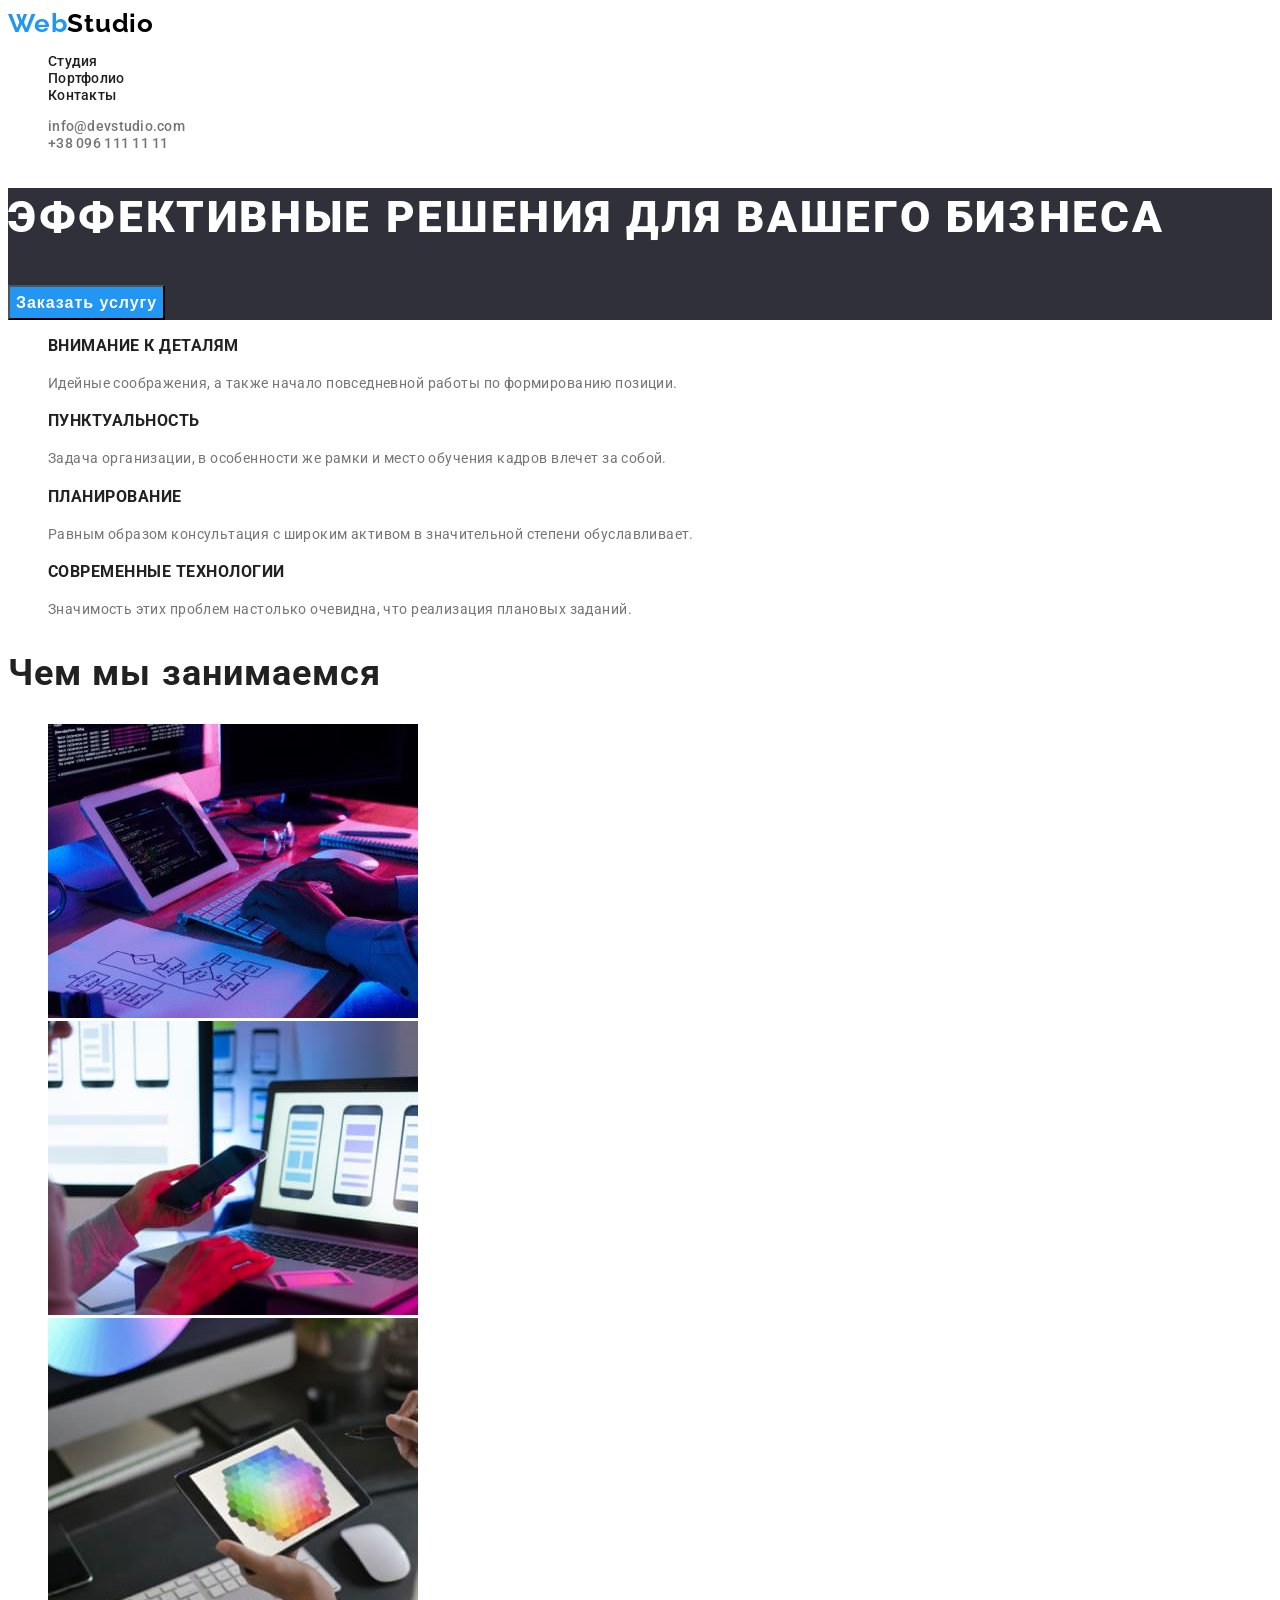
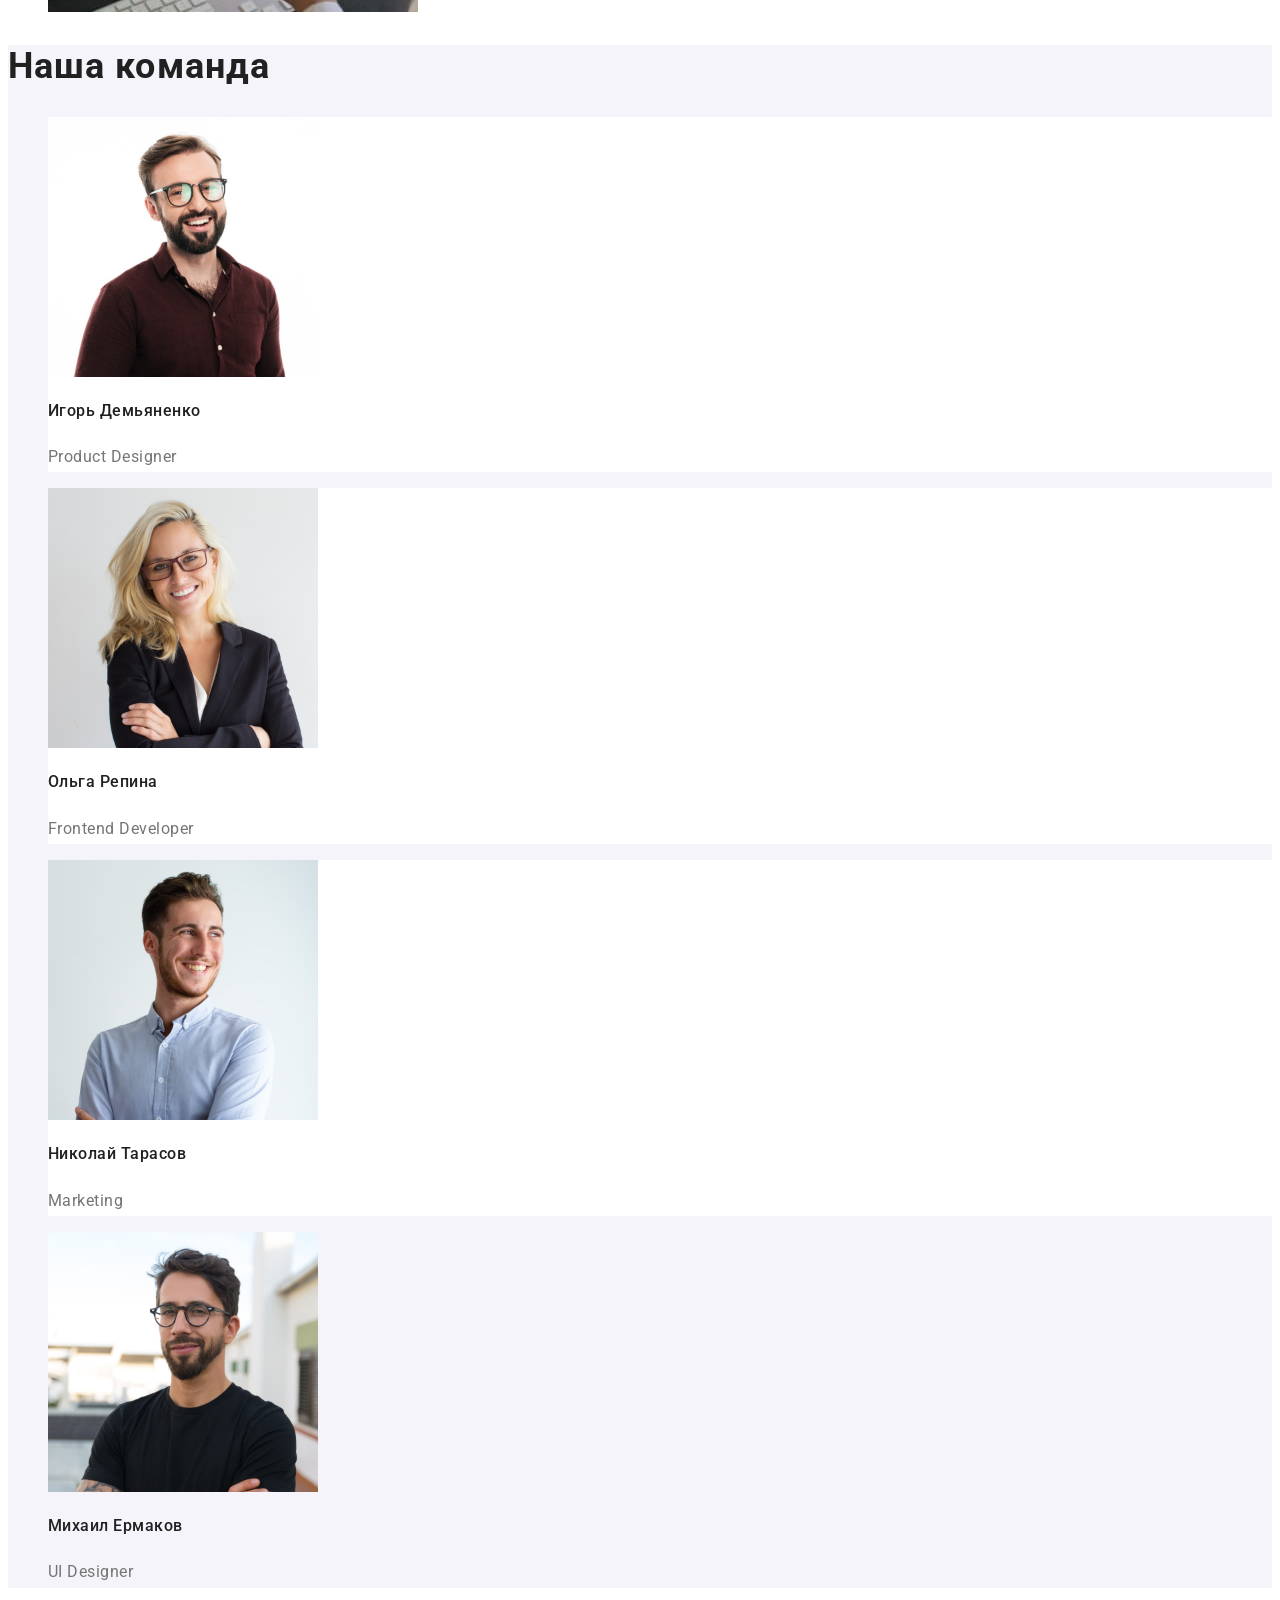
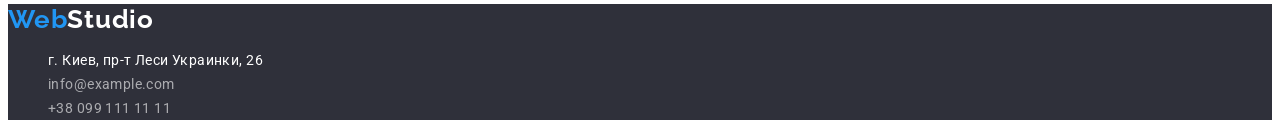
==== index.html @ 262c6f2f "Web studio" ====
<!DOCTYPE html>
<html lang="ru">
  <head>
    <meta charset="UTF-8" />
    <meta http-equiv="X-UA-Compatible" content="IE=edge" />
    <meta name="viewport" content="width=device-width, initial-scale=1.0" />
    <title>Студия</title>
    <link rel="preconnect" href="https://fonts.googleapis.com" />
    <link rel="preconnect" href="https://fonts.gstatic.com" crossorigin />
    <link
      href="https://fonts.googleapis.com/css2?family=Raleway:wght@700&family=Roboto:wght@400;500;700;900&display=swap"
      rel="stylesheet"
    />
    <link rel="stylesheet" href="./css/style.css" />
  </head>
  <body>
    <!--HEADER-->
    <header class="page-header">
      <nav class="nav">
        <a class="logo link" href="./index.html" lang="en"><span class="web">Web</span>Studio</a>
        <ul class="menu list">
          <li class="menu-item">
            <a class="menu-link link" href="./index.html">Студия</a>
          </li>
          <li class="menu-item">
            <a class="menu-link link" href="./portfolio.html">Портфолио</a>
          </li>
          <li class="menu-item">
            <a class="menu-link link" href="">Контакты</a>
          </li>
        </ul>
      </nav>
      <ul class="contacts list">
        <li class="contact-item">
          <a class="contact-link link" href="mailto:info@devstudio.com">info@devstudio.com</a>
        </li>
        <li class="contact-item">
          <a class="contact-link link" href="tel:+380961111111">+38 096 111 11 11</a>
        </li>
      </ul>
    </header>
    <!--MAIN-->
    <main>
      <!--HERO-->
      <section class="hero">
        <h1 class="hero-title">Эффективные решения для вашего бизнеса</h1>
        <button class="hero-button" type="button">Заказать услугу</button>
      </section>
      <!--BENEFITS-->
      <section class="benefits">
        <h2 hidden>Преимущества</h2>
        <ul class="benefits-list list">
          <li class="benefits-item">
            <h3 class="benefits-title">Внимание к деталям</h3>
            <p class="benefits-text">
              Идейные соображения, а также начало повседневной работы по формированию позиции.
            </p>
          </li>
          <li class="benefits-item">
            <h3 class="benefits-title">Пунктуальность</h3>
            <p class="benefits-text">
              Задача организации, в особенности же рамки и место обучения кадров влечет за собой.
            </p>
          </li>
          <li class="benefits-item">
            <h3 class="benefits-title">Планирование</h3>
            <p class="benefits-text">
              Равным образом консультация с широким активом в значительной степени обуславливает.
            </p>
          </li>
          <li class="benefits-item">
            <h3 class="benefits-title">Современные технологии</h3>
            <p class="benefits-text">
              Значимость этих проблем настолько очевидна, что реализация плановых заданий.
            </p>
          </li>
        </ul>
      </section>
      <!--WHOT-WE-DO-->
      <section class="whot-we-do">
        <h2 class="section-title">Чем мы занимаемся</h2>
        <ul class="list">
          <li>
            <img src="./images/what-we-do/img-1.jpg" alt="ПК" width="370" height="294" />
          </li>
          <li>
            <img src="./images/what-we-do/img-2.jpg" alt="Ноутбук" width="370" height="294" />
          </li>
          <li>
            <img src="./images/what-we-do/img-3.jpg" alt="Планшет" width="370" height="294" />
          </li>
        </ul>
      </section>
      <!--TEAM-->
      <section class="team">
        <h2 class="section-title">Наша команда</h2>
        <ul class="team-list list">
          <li class="team-item">
            <img src="./images/team/photo-1.jpg" alt="Игорь Демьяненко" width="270" height="260" />
            <h3 class="team-name">Игорь Демьяненко</h3>
            <p class="team-profession" lang="en">Product Designer</p>
          </li>
          <li class="team-item">
            <img src="./images/team/photo-2.jpg" alt="Ольга Репина" width="270" height="260" />
            <h3 class="team-name">Ольга Репина</h3>
            <p class="team-profession" lang="en">Frontend Developer</p>
          </li>
          <li class="team-item">
            <img src="./images/team/photo-3.jpg" alt="Николай Тарасов" width="270" height="260" />
            <h3 class="team-name">Николай Тарасов</h3>
            <p class="team-profession" lang="en">Marketing</p>
          </li>
          <li>
            <img src="./images/team/photo-4.jpg" alt="Михаил Ермаков" width="270" height="260" />
            <h3 class="team-name">Михаил Ермаков</h3>
            <p class="team-profession" lang="en">UI Designer</p>
          </li>
        </ul>
      </section>
    </main>
    <!--FOOTER-->
    <footer class="footer">
      <a class="logo link" href="./index.html" lang="en"
        ><span class="web">Web</span>Studio</a
      >
      <address class="address">
        <ul class="address-list list">
          <li>
            <a
              class="address-link link"
              href="https://www.google.com.ua/maps/place/%D0%B1%D1%83%D0%BB.+%D0%9B%D0%B5%D1%81%D0%B8+%D0%A3%D0%BA%D1%80%D0%B0%D0%B8%D0%BD%D0%BA%D0%B8,+26,+%D0%9A%D0%B8%D0%B5%D0%B2,+02000/@50.4265841,30.5361971,17z/data=!3m1!4b1!4m5!3m4!1s0x40d4cf0e033ecbe9:0x57a4dffefec77da0!8m2!3d50.4265807!4d30.5383858?hl=ru"
              rel="noreferer noopener"
              >г. Киев, пр-т Леси Украинки, 26</a
            >
          </li>
          <li>
            <a class="mail-link link" href="mailto:info@example.com" lang="en">info@example.com</a>
          </li>
          <li>
            <a class="tel-link link" href="tel:+380991111111">+38 099 111 11 11</a>
          </li>
        </ul>
      </address>
    </footer>
  </body>
</html>
---- css/style.css ----
:root {
  --main-color: #212121;
  --secondary-color: #ffffff;
  --hover-color: #2196f3;
  --description-color: #757575;
  --hero-footer-bg-color: #2f303a;
  --main-bg-color: #ffffff;
  --web-color: #2196f3;
}
body {
  font-family: Roboto, sans-serif;
  color: var(--main-color);
  font-weight: 400;
  font-size: 14px;
}

.list {
  list-style: none;
}

.link {
  text-decoration: none;
}
.section-title {
  font-size: 36px;
  line-height: 1.17;
  letter-spacing: 0.03em;
}

/*==========HEADER==========*/
.page-header {
  background-color: var(--main-bg-color);
}

.logo {
  font-family: Raleway, sans-serif;
  color: #000000;
  font-weight: 700;
  font-size: 26px;
  line-height: 1.19;
  letter-spacing: 0.03em;
}

.web {
  color: var(--web-color);
}

.menu-link {
  font-weight: 500;
  line-height: 1.14;
  letter-spacing: 0.02em;
  color: var(--main-text-color);
}

.contact-link {
  font-weight: 500;
  line-height: 1.14;
  letter-spacing: 0.02em;
  color: #757575;
}

.menu-link:hover,
.menu-link:focus,
.contact-link:hover,
.contact-link:focus {
  color: var(--hover-color);
}

/*==========HERO==========*/
.hero {
  background-color: var(--hero-footer-bg-color);
}
.hero-title {
  font-weight: 900;
  font-size: 44px;
  line-height: 1.36;
  letter-spacing: 0.06em;
  text-transform: uppercase;
  color: var(--secondary-color);
}

.hero-button {
  font-weight: 700;
  font-size: 16px;
  line-height: 1.87;
  letter-spacing: 0.06em;
  color: var(--secondary-color);
  background-color: #2196f3;
  cursor: pointer;
}
.hero-button:hover,
.hero-button:focus {
  background-color: #188ce8;
}
/*==========BENEFITS==========*/

.benefits-title {
  font-weight: 700;
  line-height: 1.14;
  letter-spacing: 0.03em;
  text-transform: uppercase;
}

.benefits-text {
  line-height: 1.71;
  letter-spacing: 0.03em;
  color: var(--description-color);
}
/*==========WHOT-WE-DO==========*/

/*==========TEAM==========*/
.team {
  background-color: #f5f4fa;
}
.team-item {
  background-color: var(--main-bg-color);
}
.team-name {
  font-weight: 500;
  font-size: 16px;
  line-height: 1.9;
  letter-spacing: 0.03em;
}
.team-profession {
  font-size: 16px;
  line-height: 1.9;
  letter-spacing: 0.03em;
  color: var(--description-color);
}
/*=========FOOTER===========*/
.footer {
  background-color: var(--hero-footer-bg-color);
}
.footer > .logo {
  color: var(--secondary-color);
}
.address {
  font-style: inherit;
}
.address-link {
  line-height: 1.71;
  letter-spacing: 0.03em;
  color: var(--secondary-color);
}

.mail-link,
.tel-link {
  line-height: 1.71;
  letter-spacing: 0.03em;
  color: rgba(255, 255, 255, 0.6);
}
.address-link:hover,
.address-link:focus,
.mail-link:hover,
.mail-link:focus,
.tel-link:hover,
.tel-link:focus {
  color: var(--hover-color);
}
/*========PORTFOLIO MAIN=========*/
.portfolio-button {
  background-color: #f5f4fa;
}
.portfolio-button:hover,
.portfolio-button:focus {
  cursor: pointer;
  background-color: var(--hover-color);
  color: var(--secondary-color);
}
.portfolio-button {
  font-weight: 500;
  font-size: 16px;
  line-height: 1.62;
  text-align: center;
  letter-spacing: 0.03em;
}
.subtitle {
  font-weight: 700;
  font-size: 18px;
  line-height: 2;
  letter-spacing: 0.06em;
}
.desc {
  font-size: 16px;
  line-height: 1.87;
  letter-spacing: 0.03em;
  color: var(--description-color);
}
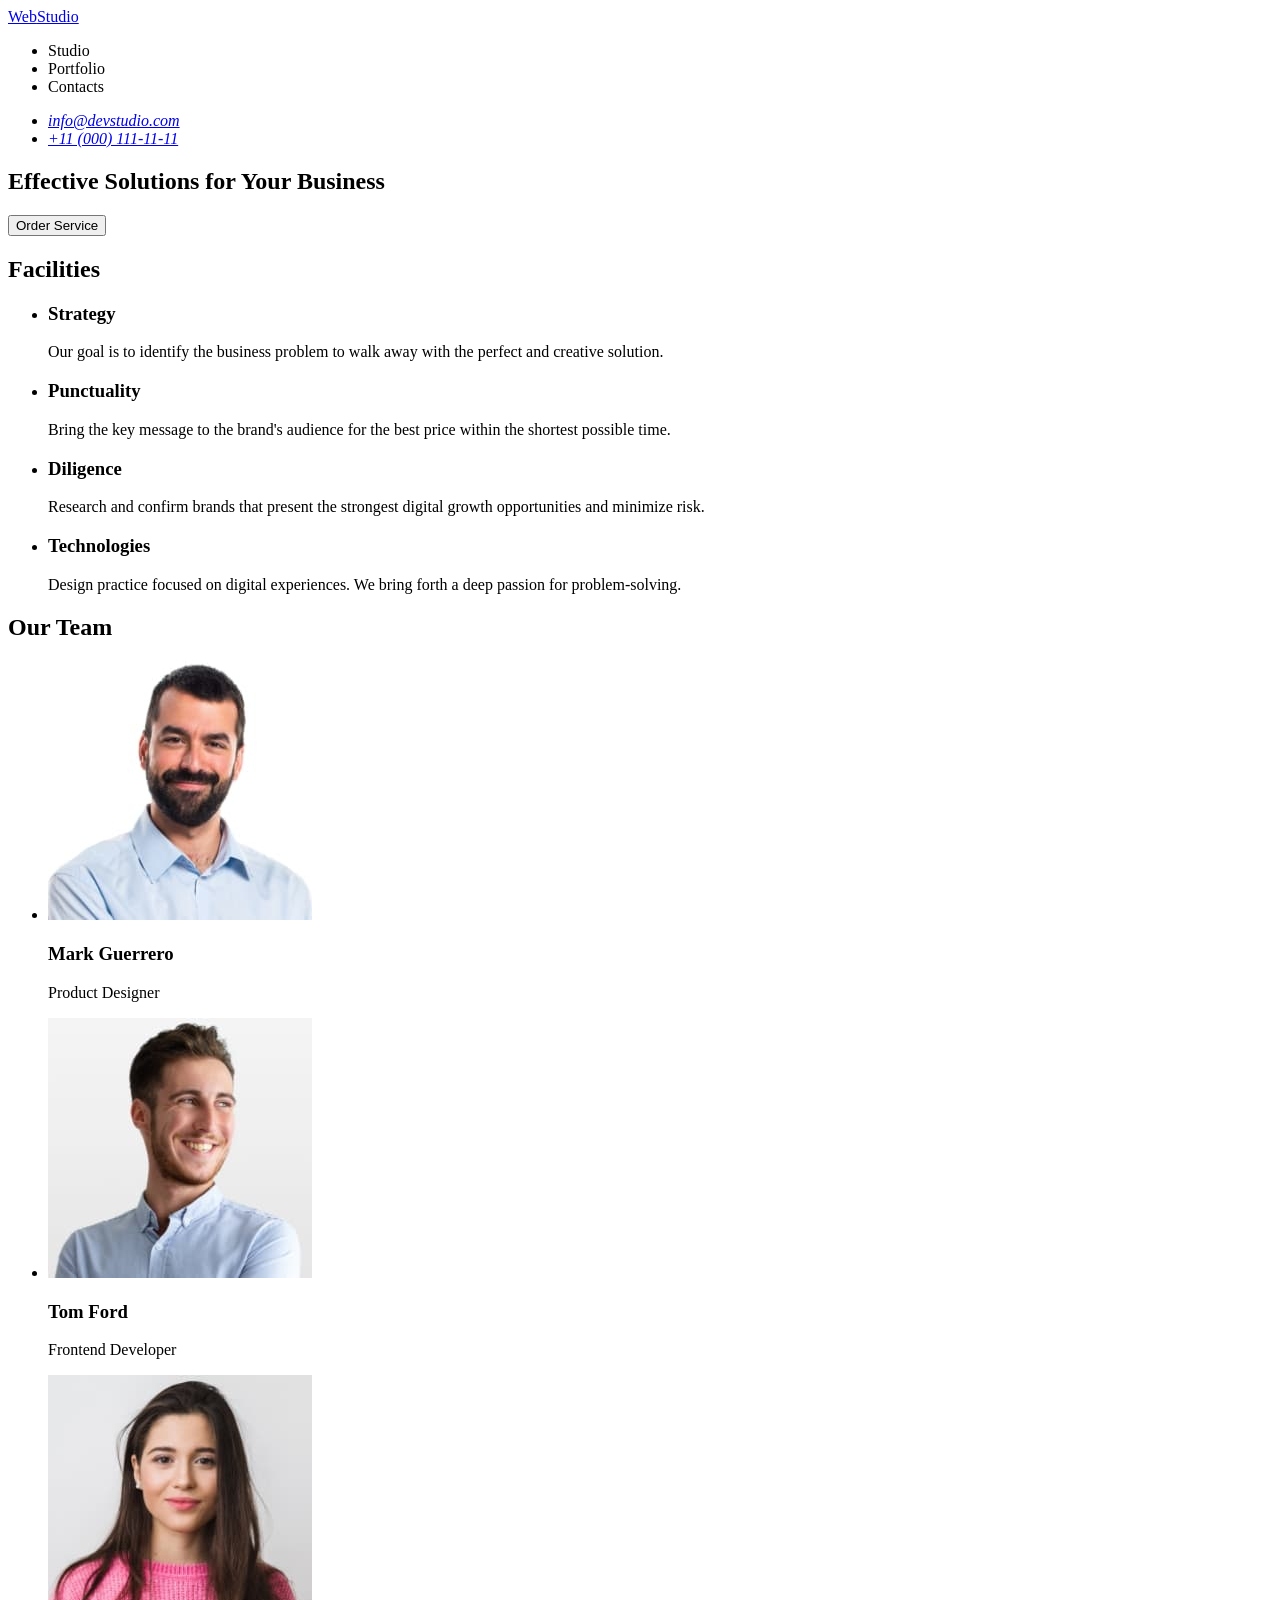
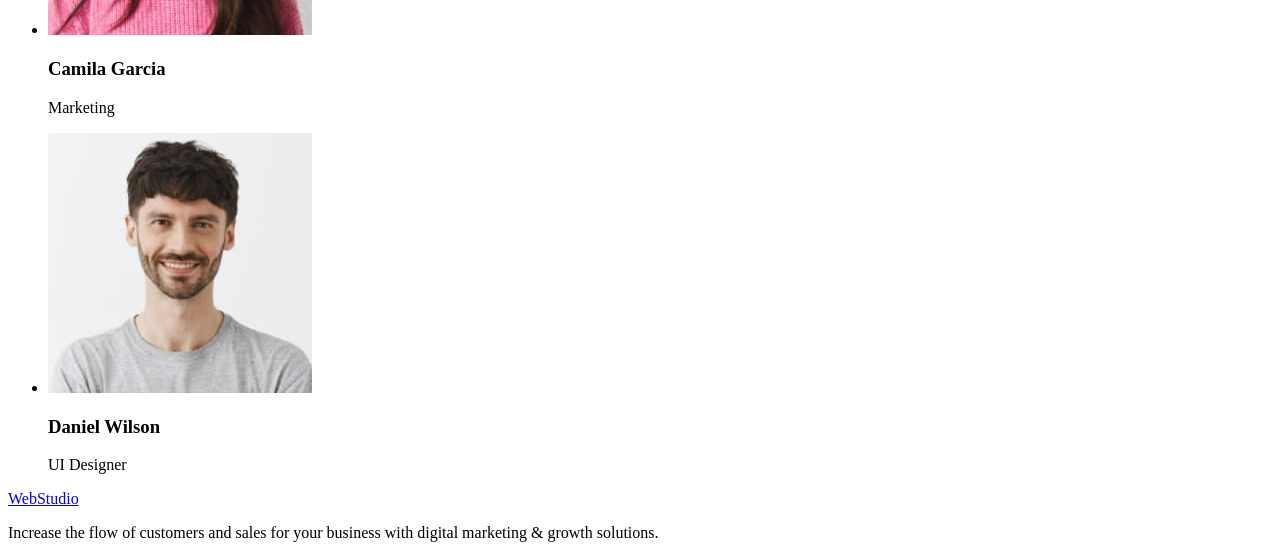
==== commit a1c635ac: "Initial commit" ====
--- a/index.html
+++ b/index.html
@@ -1,146 +1,118 @@
 <!DOCTYPE html>
-<html lang="ru">
+<html lang="en">
   <head>
     <meta charset="UTF-8" />
-    <meta http-equiv="X-UA-Compatible" content="IE=edge" />
     <meta name="viewport" content="width=device-width, initial-scale=1.0" />
-    <title>Студия</title>
-    <link rel="preconnect" href="https://fonts.googleapis.com" />
-    <link rel="preconnect" href="https://fonts.gstatic.com" crossorigin />
-    <link
-      href="https://fonts.googleapis.com/css2?family=Raleway:wght@700&family=Roboto:wght@400;500;700;900&display=swap"
-      rel="stylesheet"
-    />
-    <link rel="stylesheet" href="./css/style.css" />
+    <title>Document</title>
   </head>
   <body>
-    <!--HEADER-->
-    <header class="page-header">
-      <nav class="nav">
-        <a class="logo link" href="./index.html" lang="en"><span class="web">Web</span>Studio</a>
-        <ul class="menu list">
-          <li class="menu-item">
-            <a class="menu-link link" href="./index.html">Студия</a>
-          </li>
-          <li class="menu-item">
-            <a class="menu-link link" href="./portfolio.html">Портфолио</a>
-          </li>
-          <li class="menu-item">
-            <a class="menu-link link" href="">Контакты</a>
-          </li>
+    <header>
+      <a href="/">Web<span>Studio</span></a>
+      <nav>
+        <ul>
+          <li><a href=""></a>Studio</li>
+          <li><a href=""></a>Portfolio</li>
+          <li><a href=""></a>Contacts</li>
         </ul>
+
+        <address>
+          <ul>
+            <li><a href="mailto:info@devstudio.com">info@devstudio.com</a></li>
+            <li><a href="tel:+110001111111">+11 (000) 111-11-11</a></li>
+          </ul>
+        </address>
       </nav>
-      <ul class="contacts list">
-        <li class="contact-item">
-          <a class="contact-link link" href="mailto:info@devstudio.com">info@devstudio.com</a>
-        </li>
-        <li class="contact-item">
-          <a class="contact-link link" href="tel:+380961111111">+38 096 111 11 11</a>
-        </li>
-      </ul>
     </header>
-    <!--MAIN-->
     <main>
-      <!--HERO-->
-      <section class="hero">
-        <h1 class="hero-title">Эффективные решения для вашего бизнеса</h1>
-        <button class="hero-button" type="button">Заказать услугу</button>
+      <section>
+        <h1>Effective Solutions for Your Business</h1>
+        <button type="button">Order Service</button>
       </section>
-      <!--BENEFITS-->
-      <section class="benefits">
-        <h2 hidden>Преимущества</h2>
-        <ul class="benefits-list list">
-          <li class="benefits-item">
-            <h3 class="benefits-title">Внимание к деталям</h3>
-            <p class="benefits-text">
-              Идейные соображения, а также начало повседневной работы по формированию позиции.
+      <section>
+        <h2>Facilities</h2>
+        <ul>
+          <li>
+            <h3>Strategy</h3>
+            <p>
+              Our goal is to identify the business problem to walk away with the
+              perfect and creative solution.
             </p>
           </li>
-          <li class="benefits-item">
-            <h3 class="benefits-title">Пунктуальность</h3>
-            <p class="benefits-text">
-              Задача организации, в особенности же рамки и место обучения кадров влечет за собой.
+          <li>
+            <h3>Punctuality</h3>
+            <p>
+              Bring the key message to the brand's audience for the best price
+              within the shortest possible time.
             </p>
           </li>
-          <li class="benefits-item">
-            <h3 class="benefits-title">Планирование</h3>
-            <p class="benefits-text">
-              Равным образом консультация с широким активом в значительной степени обуславливает.
+          <li>
+            <h3>Diligence</h3>
+            <p>
+              Research and confirm brands that present the strongest digital
+              growth opportunities and minimize risk.
             </p>
           </li>
-          <li class="benefits-item">
-            <h3 class="benefits-title">Современные технологии</h3>
-            <p class="benefits-text">
-              Значимость этих проблем настолько очевидна, что реализация плановых заданий.
+          <li>
+            <h3>Technologies</h3>
+            <p>
+              Design practice focused on digital experiences. We bring forth a
+              deep passion for problem-solving.
             </p>
           </li>
         </ul>
       </section>
-      <!--WHOT-WE-DO-->
-      <section class="whot-we-do">
-        <h2 class="section-title">Чем мы занимаемся</h2>
-        <ul class="list">
+      <section>
+        <h2>Our Team</h2>
+        <ul>
           <li>
-            <img src="./images/what-we-do/img-1.jpg" alt="ПК" width="370" height="294" />
+            <img
+              src="./images/img1.jpg"
+              alt="Mark Guerrero"
+              width="264"
+              height="260"
+            />
+            <h3>Mark Guerrero</h3>
+            <p>Product Designer</p>
           </li>
           <li>
-            <img src="./images/what-we-do/img-2.jpg" alt="Ноутбук" width="370" height="294" />
+            <img
+              src="./images/img2.jpg"
+              alt="Tom Ford"
+              width="264"
+              height="260"
+            />
+            <h3>Tom Ford</h3>
+            <p>Frontend Developer</p>
           </li>
           <li>
-            <img src="./images/what-we-do/img-3.jpg" alt="Планшет" width="370" height="294" />
-          </li>
-        </ul>
-      </section>
-      <!--TEAM-->
-      <section class="team">
-        <h2 class="section-title">Наша команда</h2>
-        <ul class="team-list list">
-          <li class="team-item">
-            <img src="./images/team/photo-1.jpg" alt="Игорь Демьяненко" width="270" height="260" />
-            <h3 class="team-name">Игорь Демьяненко</h3>
-            <p class="team-profession" lang="en">Product Designer</p>
-          </li>
-          <li class="team-item">
-            <img src="./images/team/photo-2.jpg" alt="Ольга Репина" width="270" height="260" />
-            <h3 class="team-name">Ольга Репина</h3>
-            <p class="team-profession" lang="en">Frontend Developer</p>
-          </li>
-          <li class="team-item">
-            <img src="./images/team/photo-3.jpg" alt="Николай Тарасов" width="270" height="260" />
-            <h3 class="team-name">Николай Тарасов</h3>
-            <p class="team-profession" lang="en">Marketing</p>
+            <img
+              src="./images/img3.jpg"
+              alt="Camila Garcia"
+              width="264"
+              height="260"
+            />
+            <h3>Camila Garcia</h3>
+            <p>Marketing</p>
           </li>
           <li>
-            <img src="./images/team/photo-4.jpg" alt="Михаил Ермаков" width="270" height="260" />
-            <h3 class="team-name">Михаил Ермаков</h3>
-            <p class="team-profession" lang="en">UI Designer</p>
+            <img
+              src="./images/img4.jpg"
+              alt="Daniel Wilson"
+              width="264"
+              height="260"
+            />
+            <h3>Daniel Wilson</h3>
+            <p>UI Designer</p>
           </li>
         </ul>
       </section>
     </main>
-    <!--FOOTER-->
-    <footer class="footer">
-      <a class="logo link" href="./index.html" lang="en"
-        ><span class="web">Web</span>Studio</a
-      >
-      <address class="address">
-        <ul class="address-list list">
-          <li>
-            <a
-              class="address-link link"
-              href="https://www.google.com.ua/maps/place/%D0%B1%D1%83%D0%BB.+%D0%9B%D0%B5%D1%81%D0%B8+%D0%A3%D0%BA%D1%80%D0%B0%D0%B8%D0%BD%D0%BA%D0%B8,+26,+%D0%9A%D0%B8%D0%B5%D0%B2,+02000/@50.4265841,30.5361971,17z/data=!3m1!4b1!4m5!3m4!1s0x40d4cf0e033ecbe9:0x57a4dffefec77da0!8m2!3d50.4265807!4d30.5383858?hl=ru"
-              rel="noreferer noopener"
-              >г. Киев, пр-т Леси Украинки, 26</a
-            >
-          </li>
-          <li>
-            <a class="mail-link link" href="mailto:info@example.com" lang="en">info@example.com</a>
-          </li>
-          <li>
-            <a class="tel-link link" href="tel:+380991111111">+38 099 111 11 11</a>
-          </li>
-        </ul>
-      </address>
+    <footer>
+      <a href="/">Web<span>Studio</span></a>
+      <p>
+        Increase the flow of customers and sales for your business with digital
+        marketing & growth solutions.
+      </p>
     </footer>
   </body>
 </html>
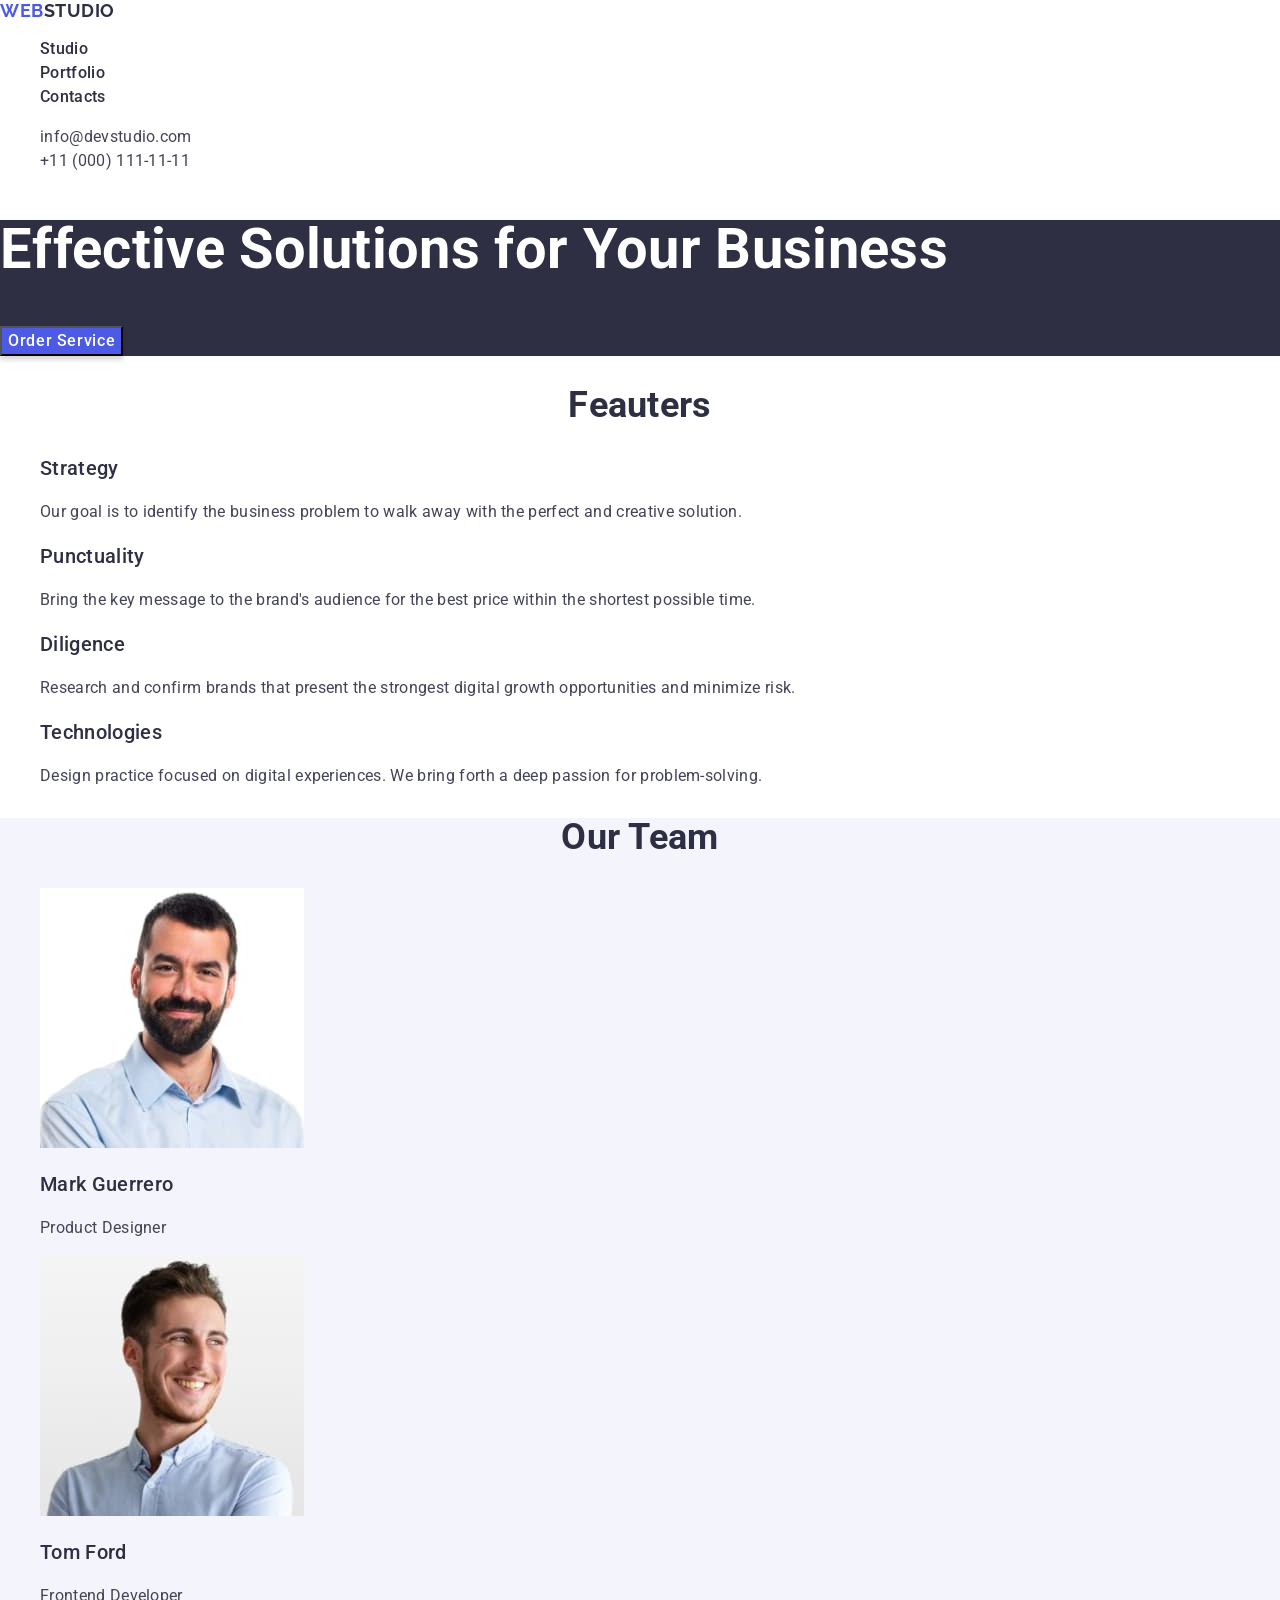
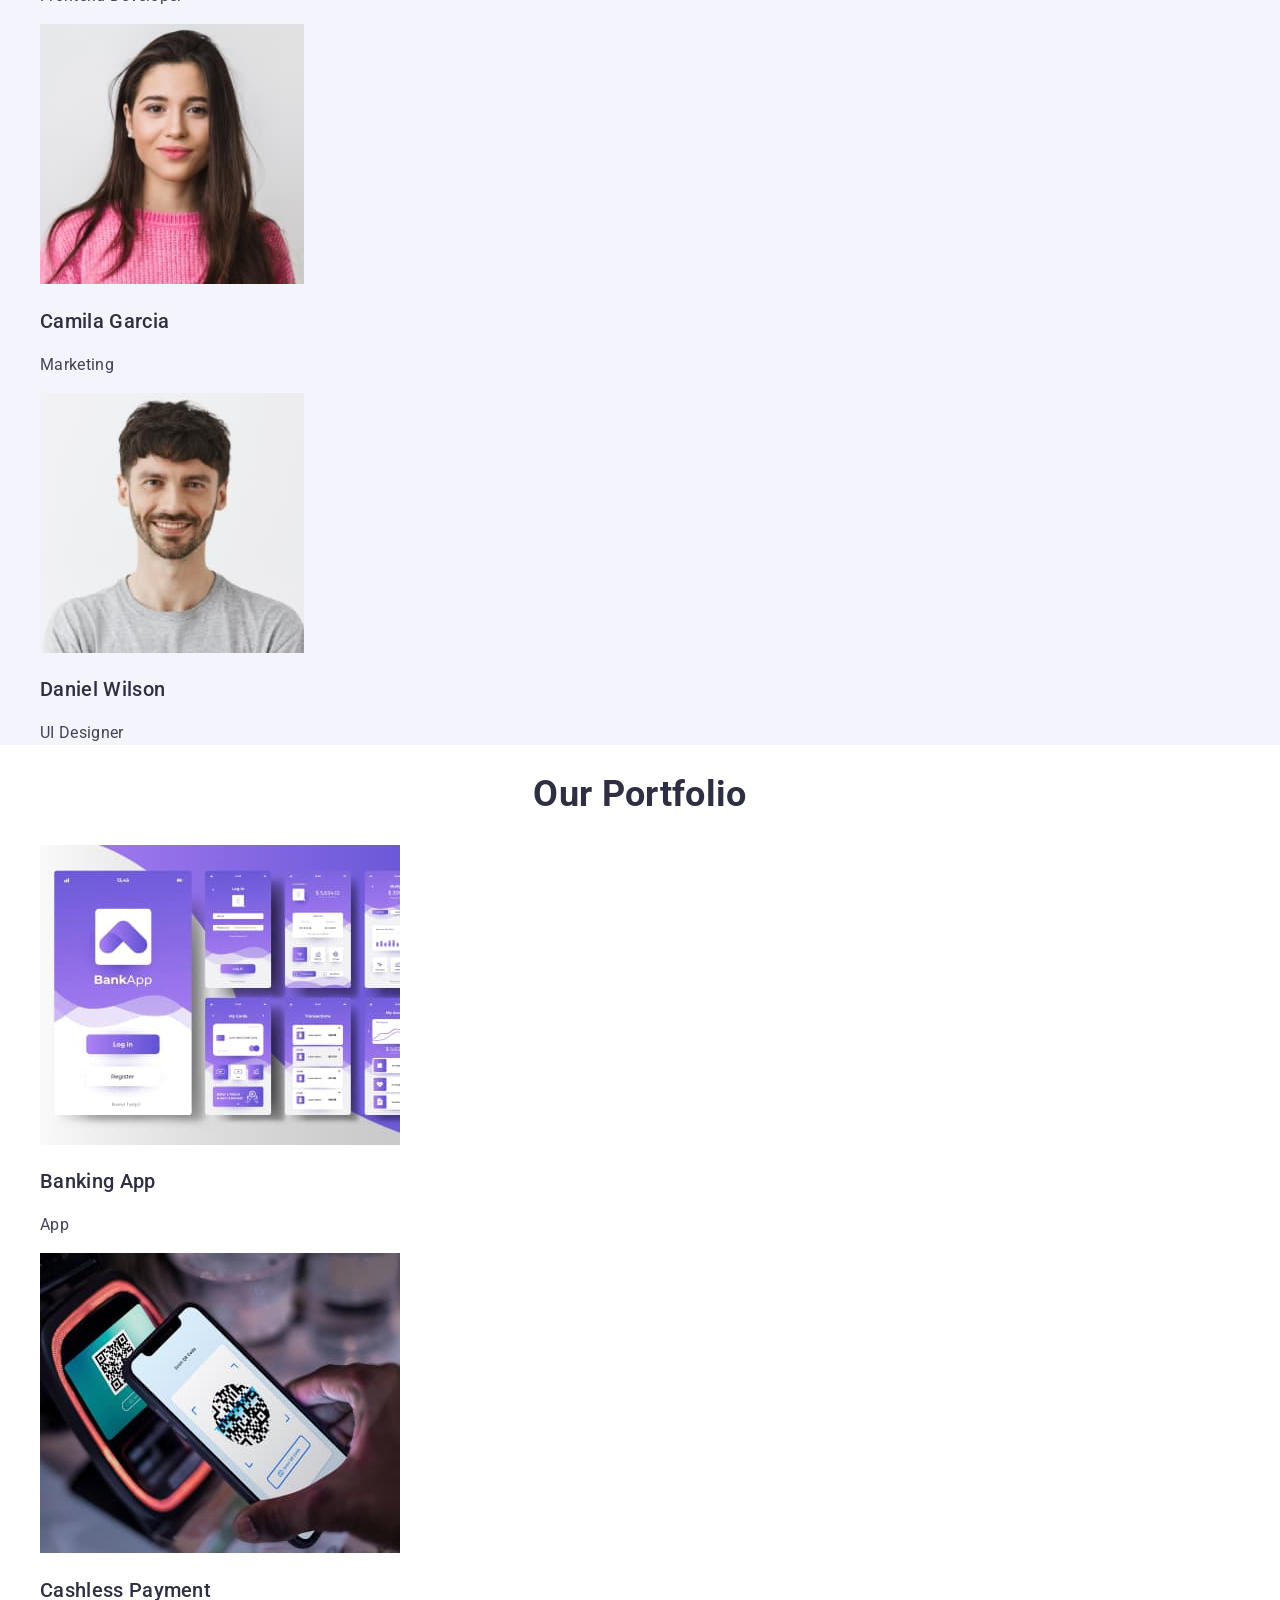
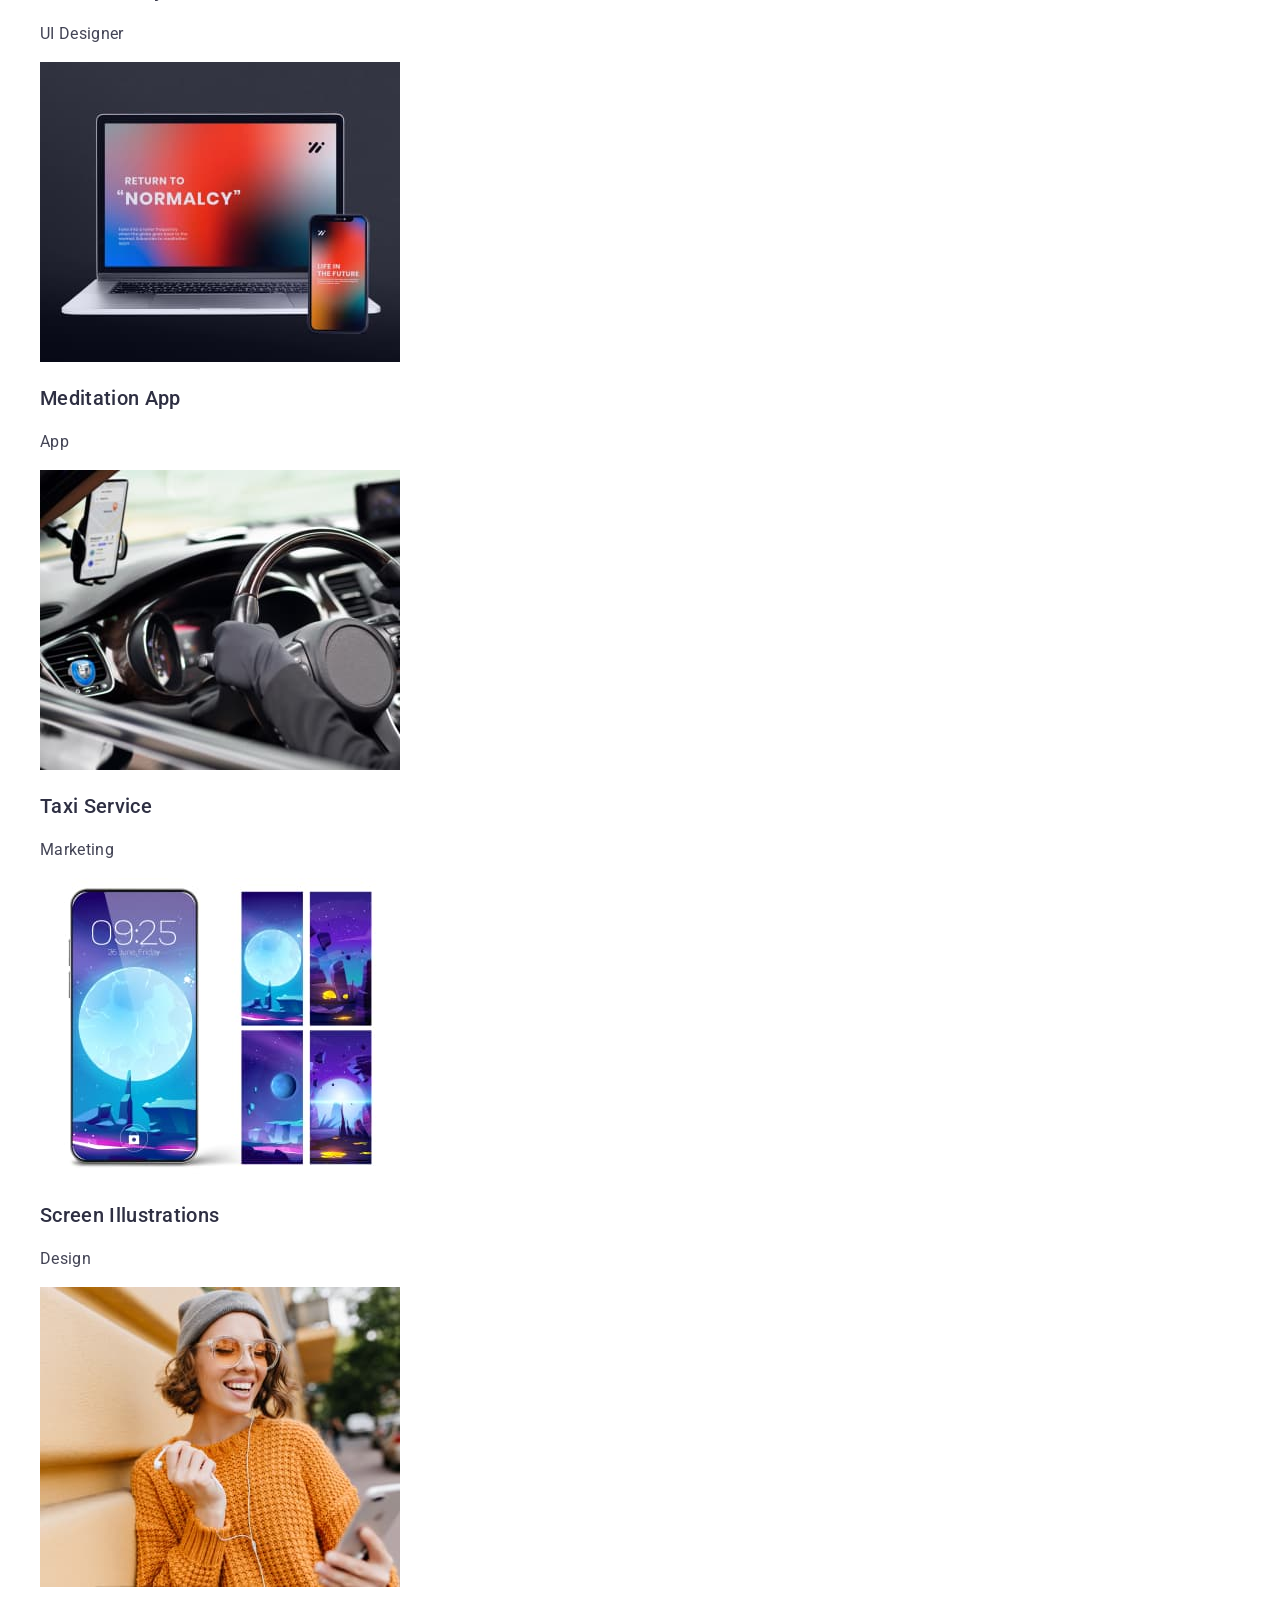
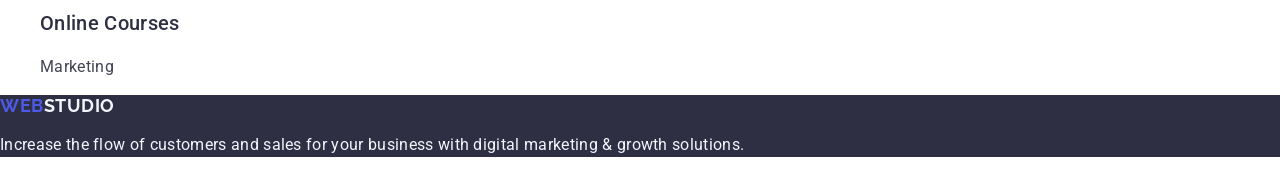
==== commit 0c702764: "hw2" ====
--- a/index.html
+++ b/index.html
@@ -3,113 +3,241 @@
   <head>
     <meta charset="UTF-8" />
     <meta name="viewport" content="width=device-width, initial-scale=1.0" />
+    <link rel="preconnect" href="https://fonts.googleapis.com" />
+    <link rel="preconnect" href="https://fonts.gstatic.com" crossorigin />
+    <link
+      href="https://fonts.googleapis.com/css2?family=Raleway:wght@700&family=Roboto:wght@400;500;700&display=swap"
+      rel="stylesheet"
+    />
+    <link
+      rel="stylesheet"
+      href="https://cdnjs.cloudflare.com/ajax/libs/modern-normalize/3.0.1/modern-normalize.min.css"
+      integrity="sha512-q6WgHqiHlKyOqslT/lgBgodhd03Wp4BEqKeW6nNtlOY4quzyG3VoQKFrieaCeSnuVseNKRGpGeDU3qPmabCANg=="
+      crossorigin="anonymous"
+      referrerpolicy="no-referrer"
+    />
+    <link rel="stylesheet" href="./css/style.css" />
     <title>Document</title>
   </head>
   <body>
+    <!-- HEADER -->
     <header>
-      <a href="/">Web<span>Studio</span></a>
       <nav>
+        <a href="/" class="logo">Web<span>Studio</span></a>
         <ul>
-          <li><a href=""></a>Studio</li>
-          <li><a href=""></a>Portfolio</li>
-          <li><a href=""></a>Contacts</li>
-        </ul>
-
-        <address>
-          <ul>
-            <li><a href="mailto:info@devstudio.com">info@devstudio.com</a></li>
-            <li><a href="tel:+110001111111">+11 (000) 111-11-11</a></li>
-          </ul>
-        </address>
+          <li>
+            <a
+              class="header-menu-link"
+              href=""
+              target="_blank"
+              rel="noopener noreferrer"
+              >Studio</a
+            >
+          </li>
+          <li>
+            <a
+              class="header-menu-link"
+              href=""
+              target="_blank"
+              rel="noopener noreferrer"
+              >Portfolio</a
+            >
+          </li>
+          <li>
+            <a
+              class="header-menu-link"
+              href=""
+              target="_blank"
+              rel="noopener noreferrer"
+              >Contacts</a
+            >
+          </li>
+        </ul>
       </nav>
+
+      <address>
+        <ul>
+          <li>
+            <a
+              class="header-contacts hover-focus"
+              href="mailto:info@devstudio.com"
+              >info@devstudio.com</a
+            >
+          </li>
+          <li>
+            <a class="header-contacts hover-focus" href="tel:+110001111111"
+              >+11 (000) 111-11-11</a
+            >
+          </li>
+        </ul>
+      </address>
     </header>
     <main>
+      <!-- HERO -->
+
+      <section class="hero">
+        <h1 class="hero-title">Effective Solutions for Your Business</h1>
+        <button type="button" class="hero-btn">Order Service</button>
+      </section>
+
+      <!-- Feauters -->
+
       <section>
-        <h1>Effective Solutions for Your Business</h1>
-        <button type="button">Order Service</button>
-      </section>
-      <section>
-        <h2>Facilities</h2>
-        <ul>
-          <li>
-            <h3>Strategy</h3>
-            <p>
+        <h2 class="section-title">Feauters</h2>
+        <ul class="feauters-list">
+          <li class="feauters-item">
+            <h3 class="feauters-item-title">Strategy</h3>
+            <p class="feauters-item-text">
               Our goal is to identify the business problem to walk away with the
               perfect and creative solution.
             </p>
           </li>
           <li>
-            <h3>Punctuality</h3>
-            <p>
+            <h3 class="feauters-item-title">Punctuality</h3>
+            <p class="feauters-item-text">
               Bring the key message to the brand's audience for the best price
               within the shortest possible time.
             </p>
           </li>
-          <li>
-            <h3>Diligence</h3>
-            <p>
+          <li class="feauters-list">
+            <h3 class="feauters-item-title">Diligence</h3>
+            <p class="feauters-item-text">
               Research and confirm brands that present the strongest digital
               growth opportunities and minimize risk.
             </p>
           </li>
-          <li>
-            <h3>Technologies</h3>
-            <p>
+          <li class="feauters-list">
+            <h3 class="feauters-item-title">Technologies</h3>
+            <p class="feauters-item-text">
               Design practice focused on digital experiences. We bring forth a
               deep passion for problem-solving.
             </p>
           </li>
         </ul>
       </section>
-      <section>
-        <h2>Our Team</h2>
-        <ul>
-          <li>
+
+      <!-- Our Team -->
+
+      <section class="our-team">
+        <h2 class="section-title">Our Team</h2>
+        <ul class="team-list">
+          <li class="team-item">
             <img
               src="./images/img1.jpg"
               alt="Mark Guerrero"
               width="264"
               height="260"
             />
-            <h3>Mark Guerrero</h3>
-            <p>Product Designer</p>
-          </li>
-          <li>
+            <h3 class="team-item-title">Mark Guerrero</h3>
+            <p class="team-item-description">Product Designer</p>
+          </li>
+          <li class="team-item">
             <img
               src="./images/img2.jpg"
               alt="Tom Ford"
               width="264"
               height="260"
             />
-            <h3>Tom Ford</h3>
-            <p>Frontend Developer</p>
-          </li>
-          <li>
+            <h3 class="team-item-title">Tom Ford</h3>
+            <p class="team-item-description">Frontend Developer</p>
+          </li>
+          <li class="team-item">
             <img
               src="./images/img3.jpg"
               alt="Camila Garcia"
               width="264"
               height="260"
             />
-            <h3>Camila Garcia</h3>
-            <p>Marketing</p>
-          </li>
-          <li>
+            <h3 class="team-item-title">Camila Garcia</h3>
+            <p class="team-item-description">Marketing</p>
+          </li>
+          <li class="team-item">
             <img
               src="./images/img4.jpg"
               alt="Daniel Wilson"
               width="264"
               height="260"
             />
-            <h3>Daniel Wilson</h3>
-            <p>UI Designer</p>
+            <h3 class="team-item-title">Daniel Wilson</h3>
+            <p class="team-item-description">UI Designer</p>
+          </li>
+        </ul>
+      </section>
+
+      <!-- Our Portfolio -->
+
+      <section>
+        <h2 class="section-title">Our Portfolio</h2>
+        <ul class="portfolio-list">
+          <li class="portfolio-item">
+            <img
+              src="./images/portfolio_1.jpg"
+              alt="Banking App"
+              width="360"
+              height="300"
+            />
+            <h3 class="portfolio-title">Banking App</h3>
+            <p class="portfolio-description">App</p>
+          </li>
+          <li class="portfolio-item">
+            <img
+              src="./images/portfolio_2.jpg"
+              alt="Cashless Payment"
+              width="360"
+              height="300"
+            />
+            <h3 class="portfolio-title">Cashless Payment</h3>
+            <p class="portfolio-description">UI Designer</p>
+          </li>
+          <li class="portfolio-item">
+            <img
+              src="./images/portfolio_3.jpg"
+              alt="Meditation App"
+              width="360"
+              height="300"
+            />
+            <h3 class="portfolio-title">Meditation App</h3>
+            <p class="portfolio-description">App</p>
+          </li>
+          <li class="portfolio-item">
+            <img
+              src="./images/portfolio_4.jpg"
+              alt="Taxi Service"
+              width="360"
+              height="300"
+            />
+            <h3 class="portfolio-title">Taxi Service</h3>
+            <p class="portfolio-description">Marketing</p>
+          </li>
+          <li class="portfolio-item">
+            <img
+              src="./images/portfolio_5.jpg"
+              alt="Screen Illustrations"
+              width="360"
+              height="300"
+            />
+            <h3 class="portfolio-title">Screen Illustrations</h3>
+            <p class="portfolio-description">Design</p>
+          </li>
+          <li class="portfolio-item">
+            <img
+              src="./images/portfolio_6.jpg"
+              alt="Online Courses"
+              width="360"
+              height="300"
+            />
+            <h3 class="portfolio-title">Online Courses</h3>
+            <p class="portfolio-description">Marketing</p>
           </li>
         </ul>
       </section>
     </main>
-    <footer>
-      <a href="/">Web<span>Studio</span></a>
-      <p>
+
+    <!-- FOOTER -->
+
+    <footer class="footer">
+      <a href="/" class="logo">Web<span>Studio</span></a>
+      <p class="footer-text">
         Increase the flow of customers and sales for your business with digital
         marketing & growth solutions.
       </p>
--- a/css/style.css
+++ b/css/style.css
@@ -0,0 +1,165 @@
+:root {
+  --iris: #4d5ae5;
+  --ocean: #404bbf;
+  --navy-blue: #2e2f42;
+  --green: #31d0aa;
+  --slate: #434455;
+  --light-slate: #8e8f99;
+  --cornflower: #e7e9fc;
+  --cloud: #f4f4fd;
+  --navy-blue-modal: rgba(46, 47, 66, 0.4);
+  --grey: rgba(46, 47, 66, 0.7);
+  --white: #fff;
+  --dairy: #fcfcfc;
+  --font-family: 'Roboto', sans-serif;
+  --second-family: 'Raleway', sans-serif;
+}
+
+body {
+  font-family: var(--font-family);
+  color: var(--navy-blue);
+  background-color: var(--white);
+  letter-spacing: 0.02em;
+}
+
+a {
+  text-decoration: none;
+}
+
+li {
+  list-style: none;
+}
+
+/* ELEMENTS */
+
+.section-title {
+  font-weight: 700;
+  font-size: 36px;
+  line-height: 1.11;
+  text-align: center;
+  text-transform: capitalize;
+}
+
+.logo {
+  font-family: var(--second-family);
+  font-weight: 700;
+  font-size: 18px;
+  line-height: 1.17;
+  letter-spacing: 0.03em;
+  text-transform: uppercase;
+  color: var(--iris);
+}
+
+/* HEADER */
+
+.logo span {
+  color: var(--navy-blue);
+}
+
+.header-menu-link {
+  font-weight: 500;
+  line-height: 1.5;
+  letter-spacing: 0.02em;
+  color: var(--navy-blue);
+}
+.header-menu-link:hover,
+.header-menu-link:focus {
+  color: var(--ocean);
+}
+
+.header-contacts {
+  line-height: 1.5;
+  letter-spacing: 0.02em;
+  color: var(--slate);
+  font-style: normaL;
+}
+
+.header-contacts:hover,
+.header-contacts:focus {
+  color: var(--ocean);
+}
+
+/* HERO */
+
+.hero {
+  background: var(--navy-blue);
+}
+
+.hero-title {
+  font-weight: 700;
+  font-size: 56px;
+  line-height: 1.07;
+  color: var(--white);
+}
+
+.hero-btn {
+  font-weight: 500;
+  line-height: 1.5;
+  letter-spacing: 0.04em;
+  color: var(--white);
+  box-shadow: 0 4px 4px 0 rgba(0, 0, 0, 0.15);
+  background: var(--iris);
+}
+
+.hero-btn:hover,
+.hero-btn:focus {
+  background: var(--ocean);
+}
+
+/* Feauters */
+
+.feauters-item-title {
+  font-weight: 500;
+  font-size: 20px;
+  line-height: 1.2;
+}
+
+.feauters-item-text {
+  line-height: 1.5;
+  color: var(--slate);
+}
+
+/* Our Team */
+
+.team-item-title {
+  font-weight: 500;
+  font-size: 20px;
+  line-height: 1.2;
+}
+
+.team-item-description {
+  line-height: 1.5;
+  color: var(--slate);
+}
+
+/* Our Portfolio */
+
+.our-team {
+  background: var(--cloud);
+}
+
+.portfolio-title {
+  font-weight: 500;
+  font-size: 20px;
+  line-height: 1.2;
+}
+
+.portfolio-description {
+  line-height: 1.5;
+  color: var(--slate);
+}
+
+/* FOOTER */
+
+.footer {
+  background: var(--navy-blue);
+}
+
+.footer span {
+  color: var(--cloud);
+}
+
+.footer-text {
+  line-height: 1.5;
+  color: var(--cloud);
+}
